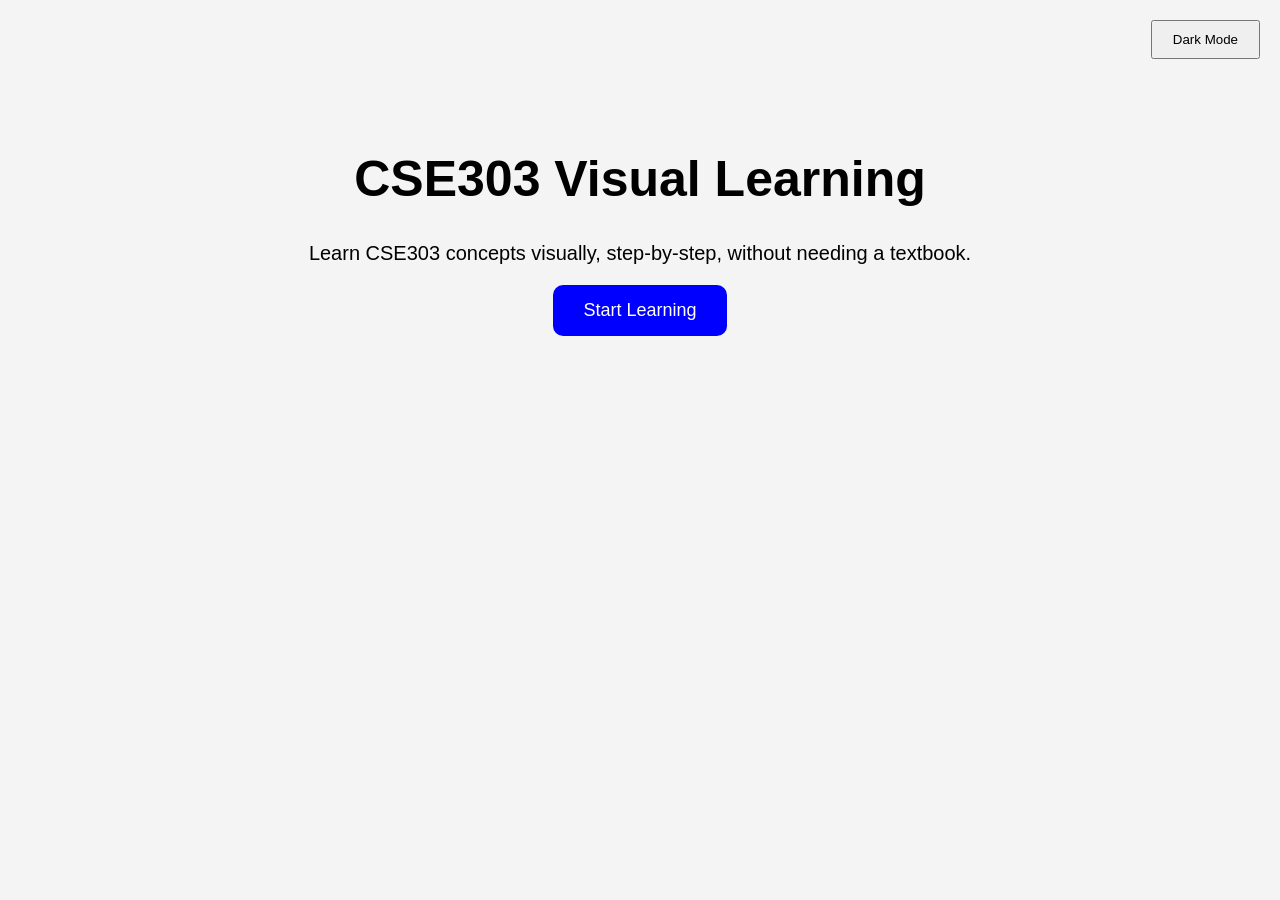
==== html/CSE303-Visual-Learning/index.html @ fc86d569 "Initial Page CSe303" ====
<!DOCTYPE html>
<html lang = "en">
    <meta charset="UTF-8">
    <head>
        <title>CSE303 Visual Learning</title>
        <link rel="stylesheet" href="style.css">
    </head>
    
    <body>
    
        <div class="container">
            <button id="themeButton">
                Dark Mode
            </button>

        <h1>CSE303 Visual Learning</h1>

        <p>
            Learn CSE303 concepts visually,
            step-by-step,
            without needing a textbook.
        </p>

        <button class="start-btn">
            Start Learning
        </button>

    </div>

    <script src="script.js"></script>
</body>
</html>
---- html/CSE303-Visual-Learning/style.css ----
body {
    background-color: #f4f4f4;
    color: black;

    font-family: Arial;

    transition: 0.4s;
}

.container {
    text-align: center;
    margin-top: 150px;
}

h1 {
    font-size: 50px;
}

p {
    font-size: 20px;
}

.start-btn {
    background-color: blue;
    color: white;

    border: none;

    padding: 15px 30px;

    font-size: 18px;

    border-radius: 10px;

    cursor: pointer;
}

/* THEME BUTTON */

#themeButton {
    position: absolute;

    top: 20px;
    right: 20px;

    padding: 10px 20px;

    cursor: pointer;
}

/* DARK MODE */

.dark-mode {
    background-color: #121212;
    color: white;
}
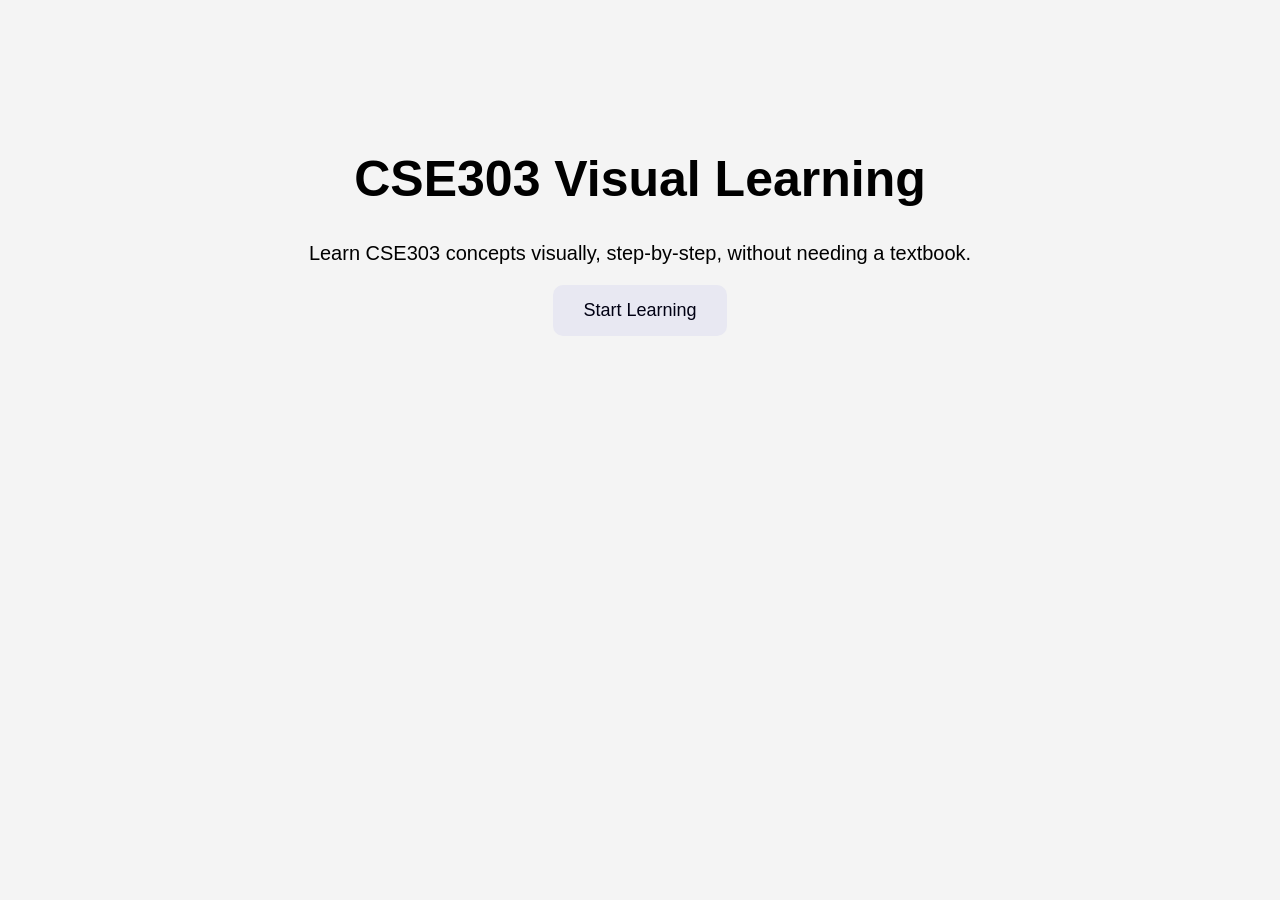
==== commit 027a6dff: "initial lecture1" ====
--- a/html/CSE303-Visual-Learning/index.html
+++ b/html/CSE303-Visual-Learning/index.html
@@ -9,9 +9,6 @@
     <body>
     
         <div class="container">
-            <button id="themeButton">
-                Dark Mode
-            </button>
 
         <h1>CSE303 Visual Learning</h1>
 
@@ -22,7 +19,7 @@
         </p>
 
         <button class="start-btn">
-            Start Learning
+            <a herf="lecture1.html"></a>Start Learning
         </button>
 
     </div>
--- a/html/CSE303-Visual-Learning/style.css
+++ b/html/CSE303-Visual-Learning/style.css
@@ -19,10 +19,9 @@
 p {
     font-size: 20px;
 }
-
 .start-btn {
-    background-color: blue;
-    color: white;
+    background-color: rgb(232, 232, 242);
+    color: rgb(0, 0, 19);
 
     border: none;
 
@@ -34,23 +33,3 @@
 
     cursor: pointer;
 }
-
-/* THEME BUTTON */
-
-#themeButton {
-    position: absolute;
-
-    top: 20px;
-    right: 20px;
-
-    padding: 10px 20px;
-
-    cursor: pointer;
-}
-
-/* DARK MODE */
-
-.dark-mode {
-    background-color: #121212;
-    color: white;
-}
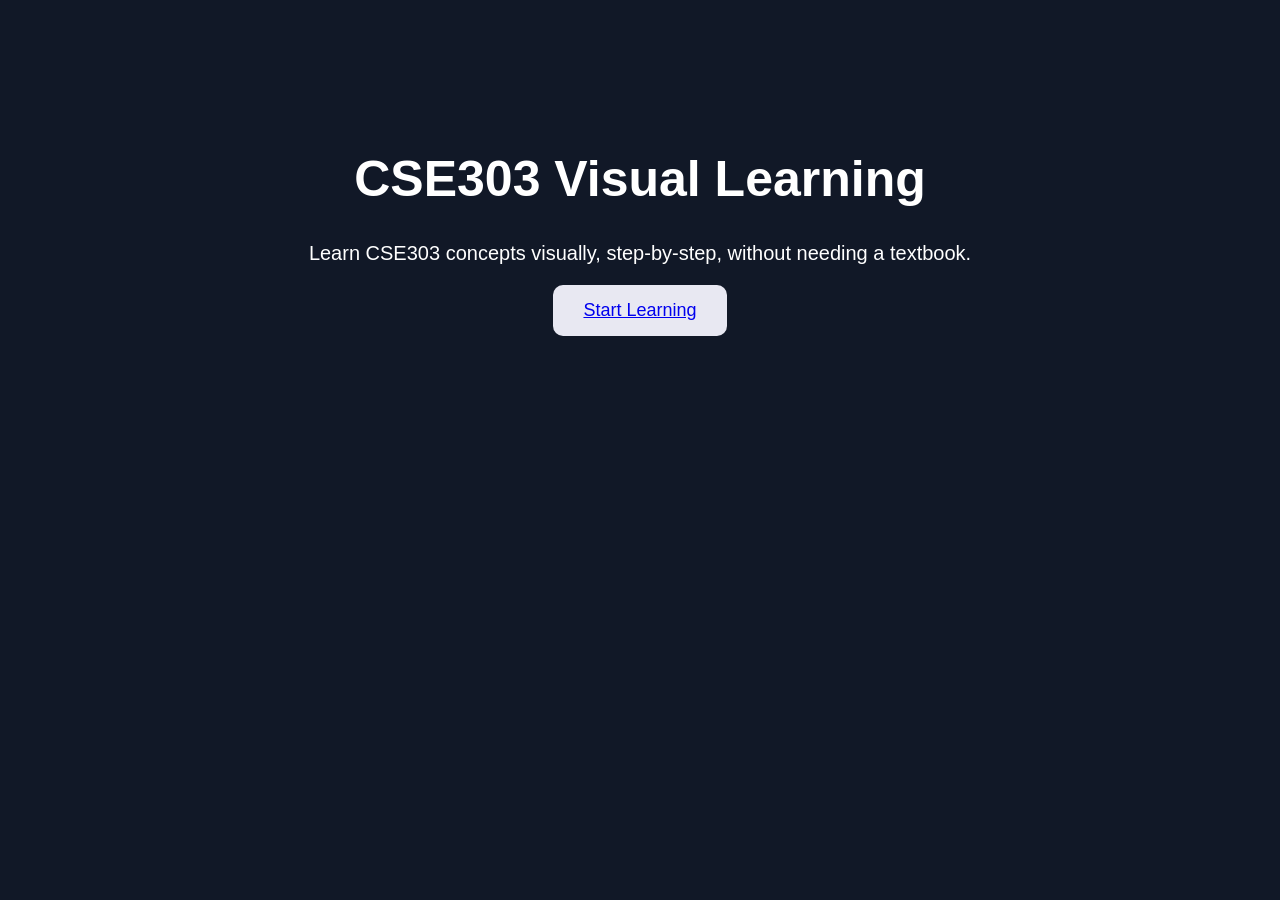
==== commit 81e32d88: "intial list" ====
--- a/html/CSE303-Visual-Learning/index.html
+++ b/html/CSE303-Visual-Learning/index.html
@@ -19,11 +19,9 @@
         </p>
 
         <button class="start-btn">
-            <a herf="lecture1.html"></a>Start Learning
+            <a href="list.html">Start Learning</a>
         </button>
 
     </div>
-
-    <script src="script.js"></script>
 </body>
 </html>
--- a/html/CSE303-Visual-Learning/style.css
+++ b/html/CSE303-Visual-Learning/style.css
@@ -1,6 +1,6 @@
 body {
-    background-color: #f4f4f4;
-    color: black;
+    background-color: #111827;
+    color: white;
 
     font-family: Arial;
 
